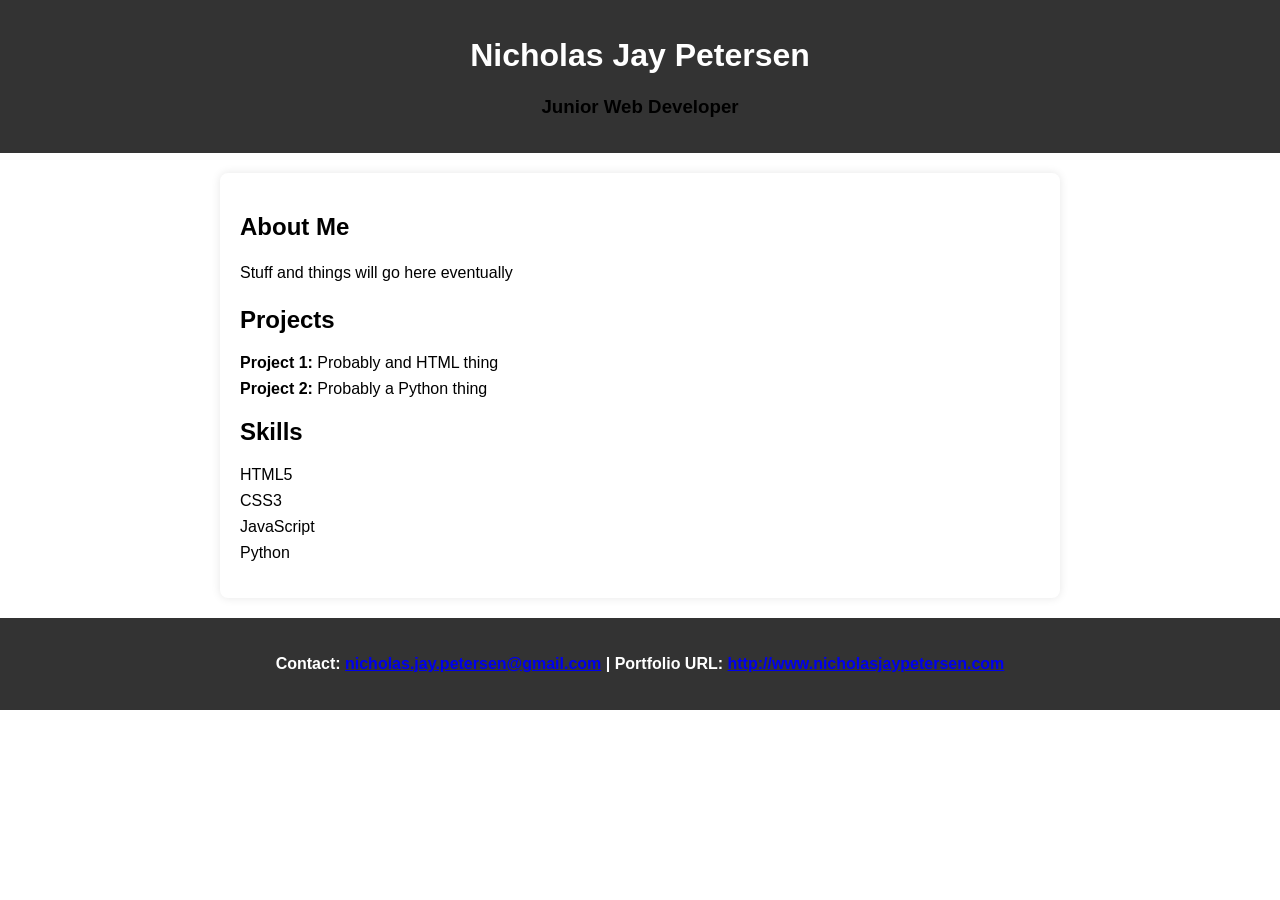
==== index.html @ 43cc8730 "xcvb" ====
<!DOCTYPE html>
<html lang="en">
<head>
    <meta charset="UTF-8">
    <meta name="viewport" content="width=device-width, initial-scale=1.0">
	<link rel="stylesheet" type="text/css" href="css/style.css">
    <title>Nicholas Petersen - ePortfolio</title>
</head>

<body>

    <header>
        <h1>Nicholas Jay Petersen</h1>
        <h3>Junior Web Developer</h3>
    </header>

    <section>
        <h2>About Me</h2>
        <p>Stuff and things will go here eventually</p>

        <h2>Projects</h2>
        <ul>
            <li><strong>Project 1:</strong> Probably and HTML thing</li>
            <li><strong>Project 2:</strong> Probably a Python thing</li>
            <!-- Add more projects as needed -->
        </ul>

        <h2>Skills</h2>
        <ul>
            <li>HTML5</li>
            <li>CSS3</li>
            <li>JavaScript</li>
            <li>Python</li>
            <!-- Add more skills as needed -->
        </ul>
    </section>

    <footer>
        <h4>Contact: <a href="mailto:nicholas.jay.petersen@gmail.com">nicholas.jay.petersen@gmail.com</a> | Portfolio URL: <a href="nicholasjaypetersen.com">http://www.nicholasjaypetersen.com</h4>

</body>
</html>
---- css/style.css ----
body {
            font-family: Arial;
            margin: 0;
            padding: 0;
            background-color: #ffffff;
        }

        header {
            font-family: Arial;
            background-color: #333;
            text-align: center;
            padding: 1em;
        }

        section {
            max-width: 800px;
            margin: 20px auto;
            padding: 20px;
            background-color: #fff;
            border-radius: 8px;
            box-shadow: 0 0 10px rgba(0, 0, 0, 0.1);
        }

        h1 {
            color: #ffffff;
        }

        p {
            line-height: 1.6;
            color: #ffffff;
        }

        ul {
            list-style-type: none;
            padding: 0;
        }

        li {
            margin-bottom: 8px;
        }

        footer {
            text-align: center;
            padding: 1em;
            background-color: #333;
        }

        p{
            color:#000000;
        }

        h1{
            color:#ffffff;
        }

        h4{
            color:#ffffff;
        }
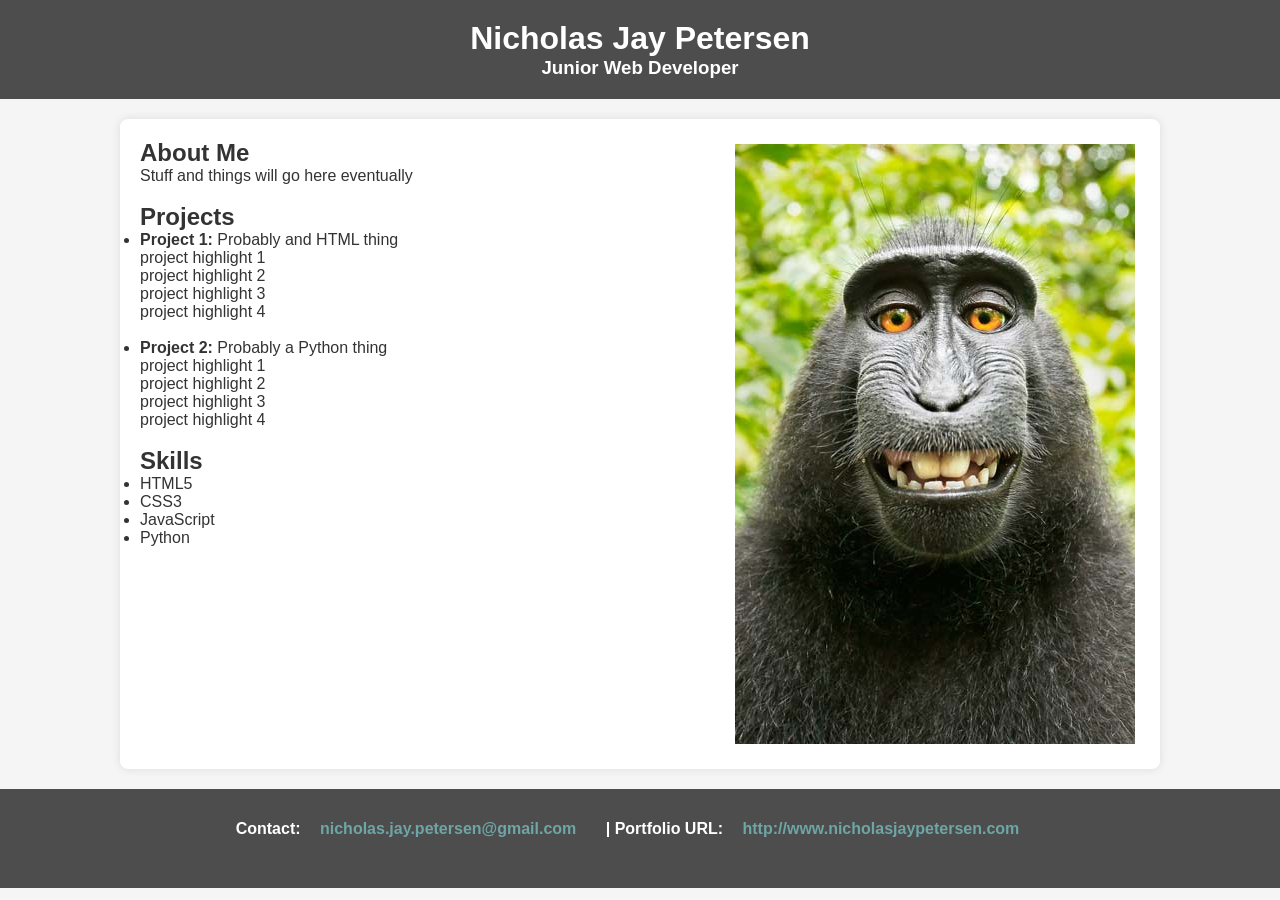
==== commit 904f8e80: "Format update" ====
--- a/index.html
+++ b/index.html
@@ -14,14 +14,26 @@
         <h3>Junior Web Developer</h3>
     </header>
 
-    <section>
+        <section>
+        <img src="monkey.jpg"alt="monkey">  
         <h2>About Me</h2>
         <p>Stuff and things will go here eventually</p>
+        <br>
 
         <h2>Projects</h2>
         <ul>
             <li><strong>Project 1:</strong> Probably and HTML thing</li>
+                <ul>project highlight 1</ul>
+                <ul>project highlight 2</ul>
+                <ul>project highlight 3</ul>
+                <ul>project highlight 4</ul>
+                <br>
             <li><strong>Project 2:</strong> Probably a Python thing</li>
+                <ul>project highlight 1</ul>
+                <ul>project highlight 2</ul>
+                <ul>project highlight 3</ul>
+                <ul>project highlight 4</ul>
+                <br>
             <!-- Add more projects as needed -->
         </ul>
 
@@ -33,7 +45,7 @@
             <li>Python</li>
             <!-- Add more skills as needed -->
         </ul>
-    </section>
+        </section> 
 
     <footer>
         <h4>Contact: <a href="mailto:nicholas.jay.petersen@gmail.com">nicholas.jay.petersen@gmail.com</a> | Portfolio URL: <a href="nicholasjaypetersen.com">http://www.nicholasjaypetersen.com</h4>
--- a/css/style.css
+++ b/css/style.css
@@ -1,58 +1,64 @@
-        body {
-            font-family: Arial;
-            margin: 0;
-            padding: 0;
-            background-color: #ffffff;
-        }
+/* Reset some default styles to ensure consistency across browsers */
+body, h1, h2, h3, p, ul, li {
+    margin: 0;
+    padding: 0;
+}
 
-        header {
-            font-family: Arial;
-            background-color: #333;
-            text-align: center;
-            padding: 1em;
-        }
+/* Set a background color and font styles */
+body {
+    background-color: #f5f5f5;
+    font-family: 'Arial', sans-serif;
+    color: #333;   
+}
 
-        section {
-            max-width: 800px;
-            margin: 20px auto;
-            padding: 20px;
-            background-color: #fff;
-            border-radius: 8px;
-            box-shadow: 0 0 10px rgba(0, 0, 0, 0.1);
-        }
+/* Style the header */
+header {
+    background-color: #4d4d4d;
+    color: #fff;
+    padding: 20px;
+    text-align: center;
+}
 
-        h1 {
-            color: #ffffff;
-        }
+a {
+    text-decoration: none;
+    color: #333;
+    padding: 10px 15px;
+    margin-right: 10px;
+    border-radius: 5px;
+    transition: background-color 0.3s ease;
+}
 
-        p {
-            line-height: 1.6;
-            color: #ffffff;
-        }
+/* Style the main content area */
+main {
+    padding: 20px 0;
+}
 
-        ul {
-            list-style-type: none;
-            padding: 0;
-        }
+/* Style the footer */
+footer {
+    background-color: #4d4d4d;
+    color: #fff;
+    padding: 10px 0;
+    text-align: center;
+}
 
-        li {
-            margin-bottom: 8px;
-        }
+a {
+    color:rgb(110, 165, 165);
+}
 
-        footer {
-            text-align: center;
-            padding: 1em;
-            background-color: #333;
-        }
+section {
+    max-width: 1000px;
+    min-height: 610px;
+    margin: 20px auto;
+    padding: 20px;
+    background-color: #fff;
+    border-radius: 8px;
+    box-shadow: 0 0 10px rgba(0, 0, 0, 0.1);
+}
 
-        p{
-            color:#000000;
-        }
-
-        h1{
-            color:#ffffff;
-        }
-
-        h4{
-            color:#ffffff;
-        }+img{
+    float: right;
+    margin-right: auto;
+    margin-left: 10px;
+    box-shadow: #4d4d4d;
+    padding: 5px;
+}
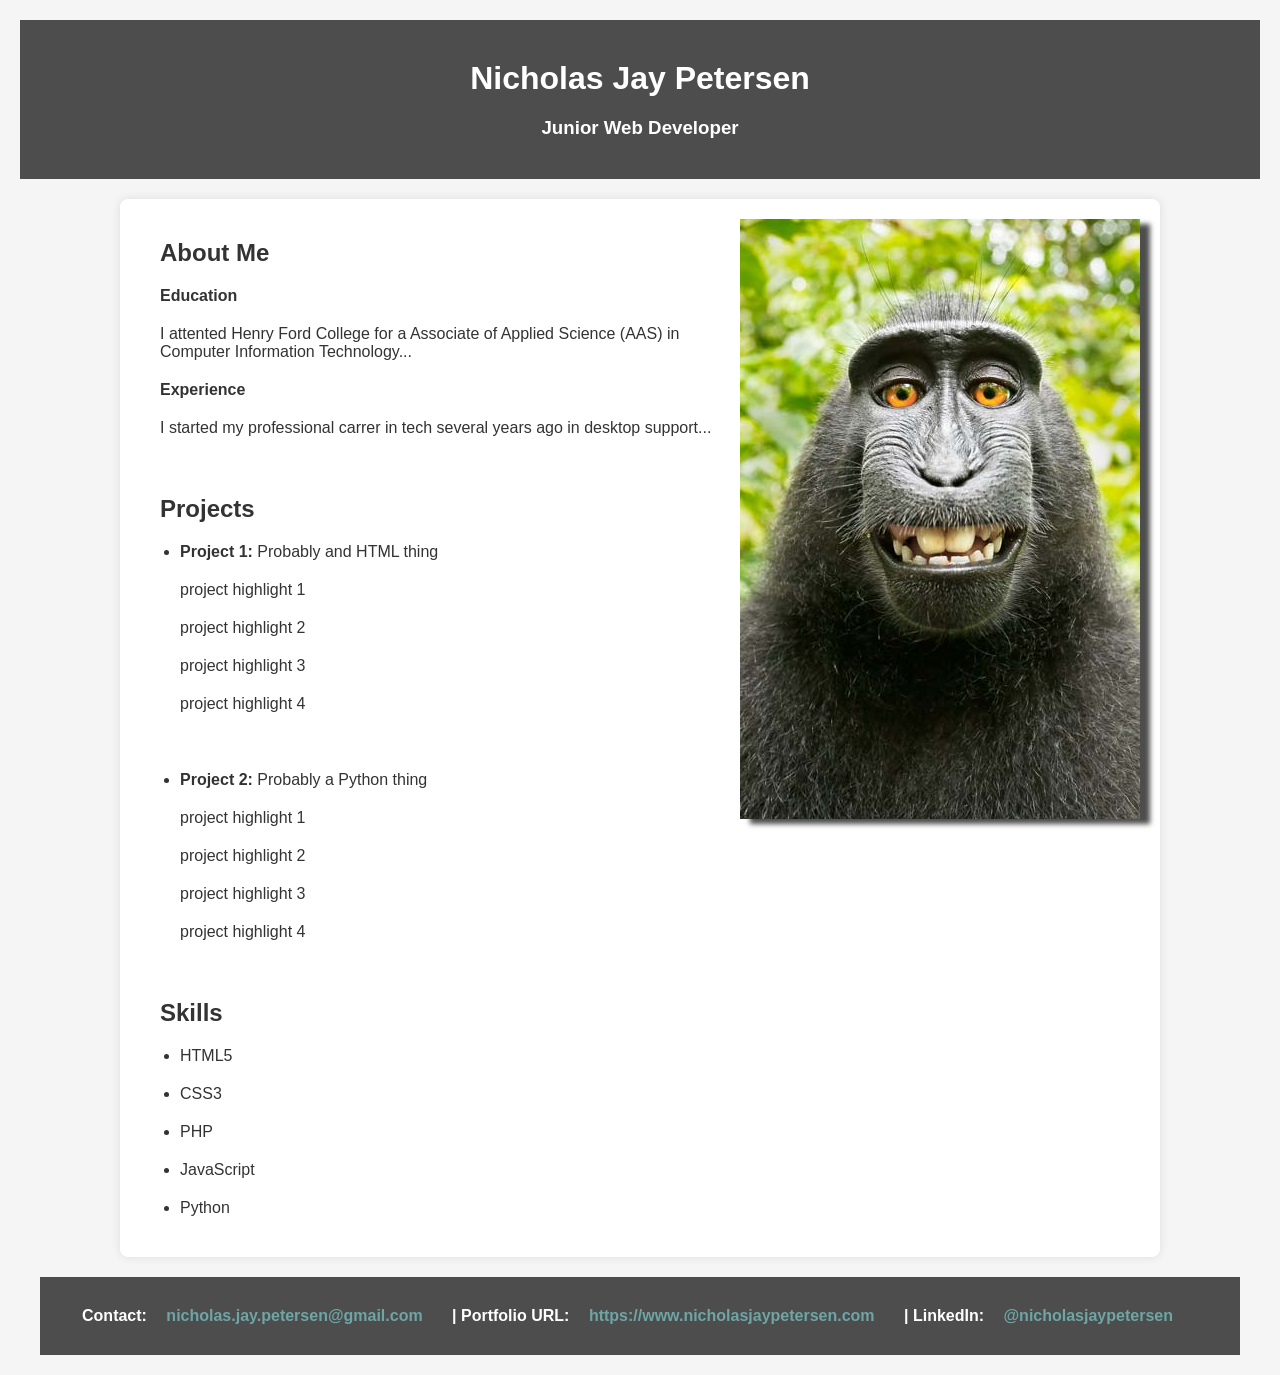
==== commit fea527dd: "Style and formatting" ====
--- a/index.html
+++ b/index.html
@@ -17,7 +17,10 @@
         <section>
         <img src="monkey.jpg"alt="monkey">  
         <h2>About Me</h2>
-        <p>Stuff and things will go here eventually</p>
+            <p><strong>Education</strong></p>
+            <p>I attented Henry Ford College for a Associate of Applied Science (AAS) in Computer Information Technology...</p>
+            <p><strong>Experience</strong></p>
+            <p>I started my professional carrer in tech several years ago in desktop support...</p>
         <br>
 
         <h2>Projects</h2>
@@ -41,6 +44,7 @@
         <ul>
             <li>HTML5</li>
             <li>CSS3</li>
+            <li>PHP</li>
             <li>JavaScript</li>
             <li>Python</li>
             <!-- Add more skills as needed -->
@@ -48,7 +52,9 @@
         </section> 
 
     <footer>
-        <h4>Contact: <a href="mailto:nicholas.jay.petersen@gmail.com">nicholas.jay.petersen@gmail.com</a> | Portfolio URL: <a href="nicholasjaypetersen.com">http://www.nicholasjaypetersen.com</h4>
+        <h4>Contact: <a href="mailto:nicholas.jay.petersen@gmail.com">nicholas.jay.petersen@gmail.com</a> | Portfolio URL: <a href="nicholasjaypetersen.com">https://www.nicholasjaypetersen.com</a> | LinkedIn: <a href="https://www.linkedin.com/in/nicholasjaypetersen/">@nicholasjaypetersen</a></h4>
+        </h4>
+    </footer>
 
 </body>
 </html>
--- a/css/style.css
+++ b/css/style.css
@@ -1,6 +1,6 @@
 /* Reset some default styles to ensure consistency across browsers */
-body, h1, h2, h3, p, ul, li {
-    margin: 0;
+body, h1, h2, h3, h4, p, ul, li, footer {
+    margin: 20px;
     padding: 0;
 }
 
@@ -57,8 +57,8 @@
 
 img{
     float: right;
-    margin-right: auto;
     margin-left: 10px;
-    box-shadow: #4d4d4d;
-    padding: 5px;
+    margin-bottom: 10px;
+    box-shadow: 10px 5px 5px #4d4d4d;
+    padding: 0px;
 }
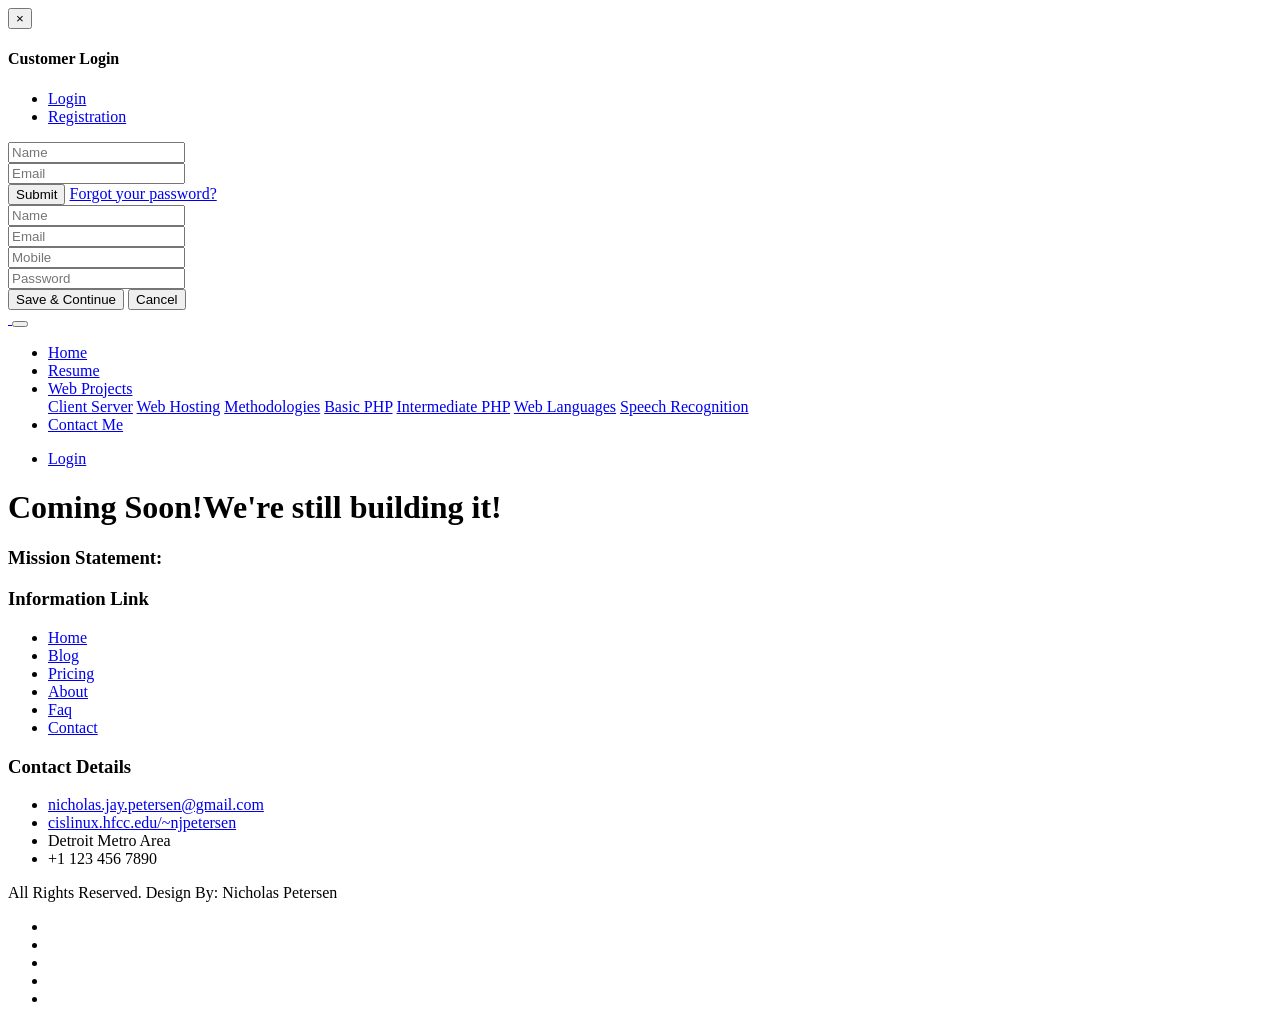
==== commit 50913046: "Update index.html" ====
--- a/index.html
+++ b/index.html
@@ -1,60 +1,251 @@
-<!DOCTYPE html>
-<html lang="en">
-<head>
-    <meta charset="UTF-8">
-    <meta name="viewport" content="width=device-width, initial-scale=1.0">
-	<link rel="stylesheet" type="text/css" href="css/style.css">
-    <title>Nicholas Petersen - ePortfolio</title>
-</head>
-
-<body>
-
-    <header>
-        <h1>Nicholas Jay Petersen</h1>
-        <h3>Junior Web Developer</h3>
-    </header>
-
-        <section>
-        <img src="monkey.jpg"alt="monkey">  
-        <h2>About Me</h2>
-            <p><strong>Education</strong></p>
-            <p>I attented Henry Ford College for a Associate of Applied Science (AAS) in Computer Information Technology...</p>
-            <p><strong>Experience</strong></p>
-            <p>I started my professional carrer in tech several years ago in desktop support...</p>
-        <br>
-
-        <h2>Projects</h2>
-        <ul>
-            <li><strong>Project 1:</strong> Probably and HTML thing</li>
-                <ul>project highlight 1</ul>
-                <ul>project highlight 2</ul>
-                <ul>project highlight 3</ul>
-                <ul>project highlight 4</ul>
-                <br>
-            <li><strong>Project 2:</strong> Probably a Python thing</li>
-                <ul>project highlight 1</ul>
-                <ul>project highlight 2</ul>
-                <ul>project highlight 3</ul>
-                <ul>project highlight 4</ul>
-                <br>
-            <!-- Add more projects as needed -->
-        </ul>
-
-        <h2>Skills</h2>
-        <ul>
-            <li>HTML5</li>
-            <li>CSS3</li>
-            <li>PHP</li>
-            <li>JavaScript</li>
-            <li>Python</li>
-            <!-- Add more skills as needed -->
-        </ul>
-        </section> 
-
-    <footer>
-        <h4>Contact: <a href="mailto:nicholas.jay.petersen@gmail.com">nicholas.jay.petersen@gmail.com</a> | Portfolio URL: <a href="nicholasjaypetersen.com">https://www.nicholasjaypetersen.com</a> | LinkedIn: <a href="https://www.linkedin.com/in/nicholasjaypetersen/">@nicholasjaypetersen</a></h4>
-        </h4>
-    </footer>
-
-</body>
-</html>
+<!DOCTYPE html>
+<html lang="en">
+
+    <!-- Basic -->
+    <meta charset="utf-8">
+    <meta http-equiv="X-UA-Compatible" content="IE=edge">   
+   
+    <!-- Mobile Metas -->
+    <meta name="viewport" content="width=device-width, initial-scale=1">
+ 
+     <!-- Site Metas -->
+    <title>ePortfolio</title>  
+    <meta name="keywords" content="">
+    <meta name="description" content="">
+    <meta name="author" content="">
+
+    <!-- Site Icons -->
+    <link rel="shortcut icon" href="images/favicon.ico" type="image/x-icon" />
+    <link rel="apple-touch-icon" href="images/apple-touch-icon.png">
+
+    <!-- Bootstrap CSS -->
+    <link rel="stylesheet" href="css/bootstrap.min.css">
+    <!-- Site CSS -->
+    <link rel="stylesheet" href="style.css">
+    <!-- ALL VERSION CSS -->
+    <link rel="stylesheet" href="css/versions.css">
+    <!-- Responsive CSS -->
+    <link rel="stylesheet" href="css/responsive.css">
+    <!-- Custom CSS -->
+    <link rel="stylesheet" href="css/custom.css">
+
+    <!-- Modernizer for Portfolio -->
+    <script src="js/modernizer.js"></script>
+
+    <!--[if lt IE 9]>
+      <script src="https://oss.maxcdn.com/libs/html5shiv/3.7.0/html5shiv.js"></script>
+      <script src="https://oss.maxcdn.com/libs/respond.js/1.4.2/respond.min.js"></script>
+    <![endif]-->
+
+</head>
+<body class="host_version"> 
+
+	<!-- Modal -->
+	<div class="modal fade" id="login" tabindex="-1" role="dialog" aria-labelledby="myModalLabel">
+	  <div class="modal-dialog modal-dialog-centered modal-lg" role="document">
+		<div class="modal-content">
+			<div class="modal-header tit-up">
+				<button type="button" class="close" data-dismiss="modal" aria-hidden="true">&times;</button>
+				<h4 class="modal-title">Customer Login</h4>
+			</div>
+			<div class="modal-body customer-box">
+				<!-- Nav tabs -->
+				<ul class="nav nav-tabs">
+					<li><a class="active" href="#Login" data-toggle="tab">Login</a></li>
+					<li><a href="#Registration" data-toggle="tab">Registration</a></li>
+				</ul>
+				<!-- Tab panes -->
+				<div class="tab-content">
+					<div class="tab-pane active" id="Login">
+						<form role="form" class="form-horizontal">
+							<div class="form-group">
+								<div class="col-sm-12">
+									<input class="form-control" id="email1" placeholder="Name" type="text">
+								</div>
+							</div>
+							<div class="form-group">
+								<div class="col-sm-12">
+									<input class="form-control" id="exampleInputPassword1" placeholder="Email" type="email">
+								</div>
+							</div>
+							<div class="row">
+								<div class="col-sm-10">
+									<button type="submit" class="btn btn-light btn-radius btn-brd grd1">
+										Submit
+									</button>
+									<a class="for-pwd" href="javascript:;">Forgot your password?</a>
+								</div>
+							</div>
+						</form>
+					</div>
+					<div class="tab-pane" id="Registration">
+						<form role="form" class="form-horizontal">
+							<div class="form-group">
+								<div class="col-sm-12">
+									<input class="form-control" placeholder="Name" type="text">
+								</div>
+							</div>
+							<div class="form-group">
+								<div class="col-sm-12">
+									<input class="form-control" id="email" placeholder="Email" type="email">
+								</div>
+							</div>
+							<div class="form-group">
+								<div class="col-sm-12">
+									<input class="form-control" id="mobile" placeholder="Mobile" type="email">
+								</div>
+							</div>
+							<div class="form-group">
+								<div class="col-sm-12">
+									<input class="form-control" id="password" placeholder="Password" type="password">
+								</div>
+							</div>
+							<div class="row">							
+								<div class="col-sm-10">
+									<button type="button" class="btn btn-light btn-radius btn-brd grd1">
+										Save &amp; Continue
+									</button>
+									<button type="button" class="btn btn-light btn-radius btn-brd grd1">
+										Cancel</button>
+								</div>
+							</div>
+						</form>
+					</div>
+				</div>
+			</div>
+		</div>
+	  </div>
+	</div>
+
+    <!-- LOADER -->
+	<div id="preloader">
+		<div class="loader-container">
+			<div class="progress-br float shadow">
+				<div class="progress__item"></div>
+			</div>
+		</div>
+	</div>
+	<!-- END LOADER -->	
+
+    <header class="top-navbar">
+		<nav class="navbar navbar-expand-lg navbar-light bg-light">
+			<div class="container-fluid">
+				<a class="navbar-brand" href="index.php">
+					<img src="images/logo-hosting.png" alt="">
+				</a>
+				<button class="navbar-toggler" type="button" data-toggle="collapse" data-target="#navbars-host" aria-expanded="false" aria-label="Toggle navigation">
+					<span class="icon-bar"></span>
+                    <span class="icon-bar"></span>
+                    <span class="icon-bar"></span>
+				</button>
+				<div class="collapse navbar-collapse" id="navbars-host">
+					<ul class="navbar-nav ml-auto">
+						<li class="nav-item"><a class="nav-link" href="index.php">Home</a></li>
+						<li class="nav-item"><a class="nav-link" href="Nicholas_Jay_Petersen.pdf">Resume</a></li>
+						<li class="nav-item dropdown">
+							<a class="nav-link dropdown-toggle" href="#" id="dropdown-a" data-toggle="dropdown">Web Projects </a>
+							<div class="dropdown-menu" aria-labelledby="dropdown-a">
+								<a class="dropdown-item" href="clientserver2.php">Client Server</a>
+								<a class="dropdown-item" href="webhosting.php">Web Hosting</a>
+								<a class="dropdown-item" href="methodologies.php">Methodologies</a>
+								<a class="dropdown-item" href="php1.php">Basic PHP</a>
+								<a class="dropdown-item" href="php2.php">Intermediate PHP</a>
+								<a class="dropdown-item" href="languages.php">Web Languages</a>
+								<a class="dropdown-item" href="voice.php">Speech Recognition</a>
+							</div>
+						</li>
+						<li class="nav-item"><a class="nav-link" href="contact.php">Contact Me</a></li>
+					</ul>
+					<ul class="nav navbar-nav navbar-right">
+                        <li><a class="hover-btn-new log" href="#" data-toggle="modal" data-target="#login"><span>Login</span></a></li>
+                    </ul>
+				</div>
+			</div>
+		</nav>
+	</header>
+	
+	<div class="all-title-box">
+		<div class="container text-center">
+	 		<h1>Coming Soon!<span class="m_1">We're still building it!</span></h1>
+		</div>
+	</div>  
+
+
+
+
+    <footer class="footer">
+        <div class="container">
+            <div class="row">
+                <div class="col-lg-4 col-md-4 col-xs-12">
+                    <div class="widget clearfix">
+                        <div class="widget-title">
+                            <h3>Mission Statement:</h3>
+                        </div>
+                        <p></p>
+                    </div><!-- end clearfix -->
+                </div><!-- end col -->
+
+				<div class="col-lg-4 col-md-4 col-xs-12">
+                    <div class="widget clearfix">
+                        <div class="widget-title">
+                            <h3>Information Link</h3>
+                        </div>
+                        <ul class="footer-links">
+                            <li><a href="#">Home</a></li>
+                            <li><a href="#">Blog</a></li>
+                            <li><a href="#">Pricing</a></li>
+							<li><a href="#">About</a></li>
+							<li><a href="#">Faq</a></li>
+							<li><a href="#">Contact</a></li>
+                        </ul><!-- end links -->
+                    </div><!-- end clearfix -->
+                </div><!-- end col -->
+				
+                <div class="col-lg-4 col-md-4 col-xs-12">
+                    <div class="widget clearfix">
+                        <div class="widget-title">
+                            <h3>Contact Details</h3>
+                        </div>
+
+                        <ul class="footer-links">
+                            <li><a href="mailto:nicholas.jay.petersen@gmail.com">nicholas.jay.petersen@gmail.com</a></li>
+                            <li><a href="cislinux.hfcc.edu/~njpetersen">cislinux.hfcc.edu/~njpetersen</a></li>
+                            <li>Detroit Metro Area</li>
+                            <li>+1 123 456 7890</li>
+                        </ul><!-- end links -->
+                    </div><!-- end clearfix -->
+                </div><!-- end col -->
+				
+            </div><!-- end row -->
+        </div><!-- end container -->
+    </footer><!-- end footer -->
+
+    <div class="copyrights">
+        <div class="container">
+            <div class="footer-distributed">
+                <div class="footer-left">                   
+                    <p class="footer-company-name">All Rights Reserved. Design By: Nicholas Petersen</p>
+                </div>
+
+                <div class="footer-right">
+                    <ul class="footer-links-soi">
+						<li><a href="#"><i class="fa fa-facebook"></i></a></li>
+						<li><a href="#"><i class="fa fa-github"></i></a></li>
+						<li><a href="#"><i class="fa fa-twitter"></i></a></li>
+						<li><a href="#"><i class="fa fa-dribbble"></i></a></li>
+						<li><a href="#"><i class="fa fa-pinterest"></i></a></li>
+					</ul><!-- end links -->
+                </div>
+            </div>
+        </div><!-- end container -->
+    </div><!-- end copyrights -->
+
+    <a href="#" id="scroll-to-top" class="dmtop global-radius"><i class="fa fa-angle-up"></i></a>
+
+    <!-- ALL JS FILES -->
+    <script src="js/all.js"></script>
+    <!-- ALL PLUGINS -->
+    <script src="js/custom.js"></script>
+
+</body>
+</html>
